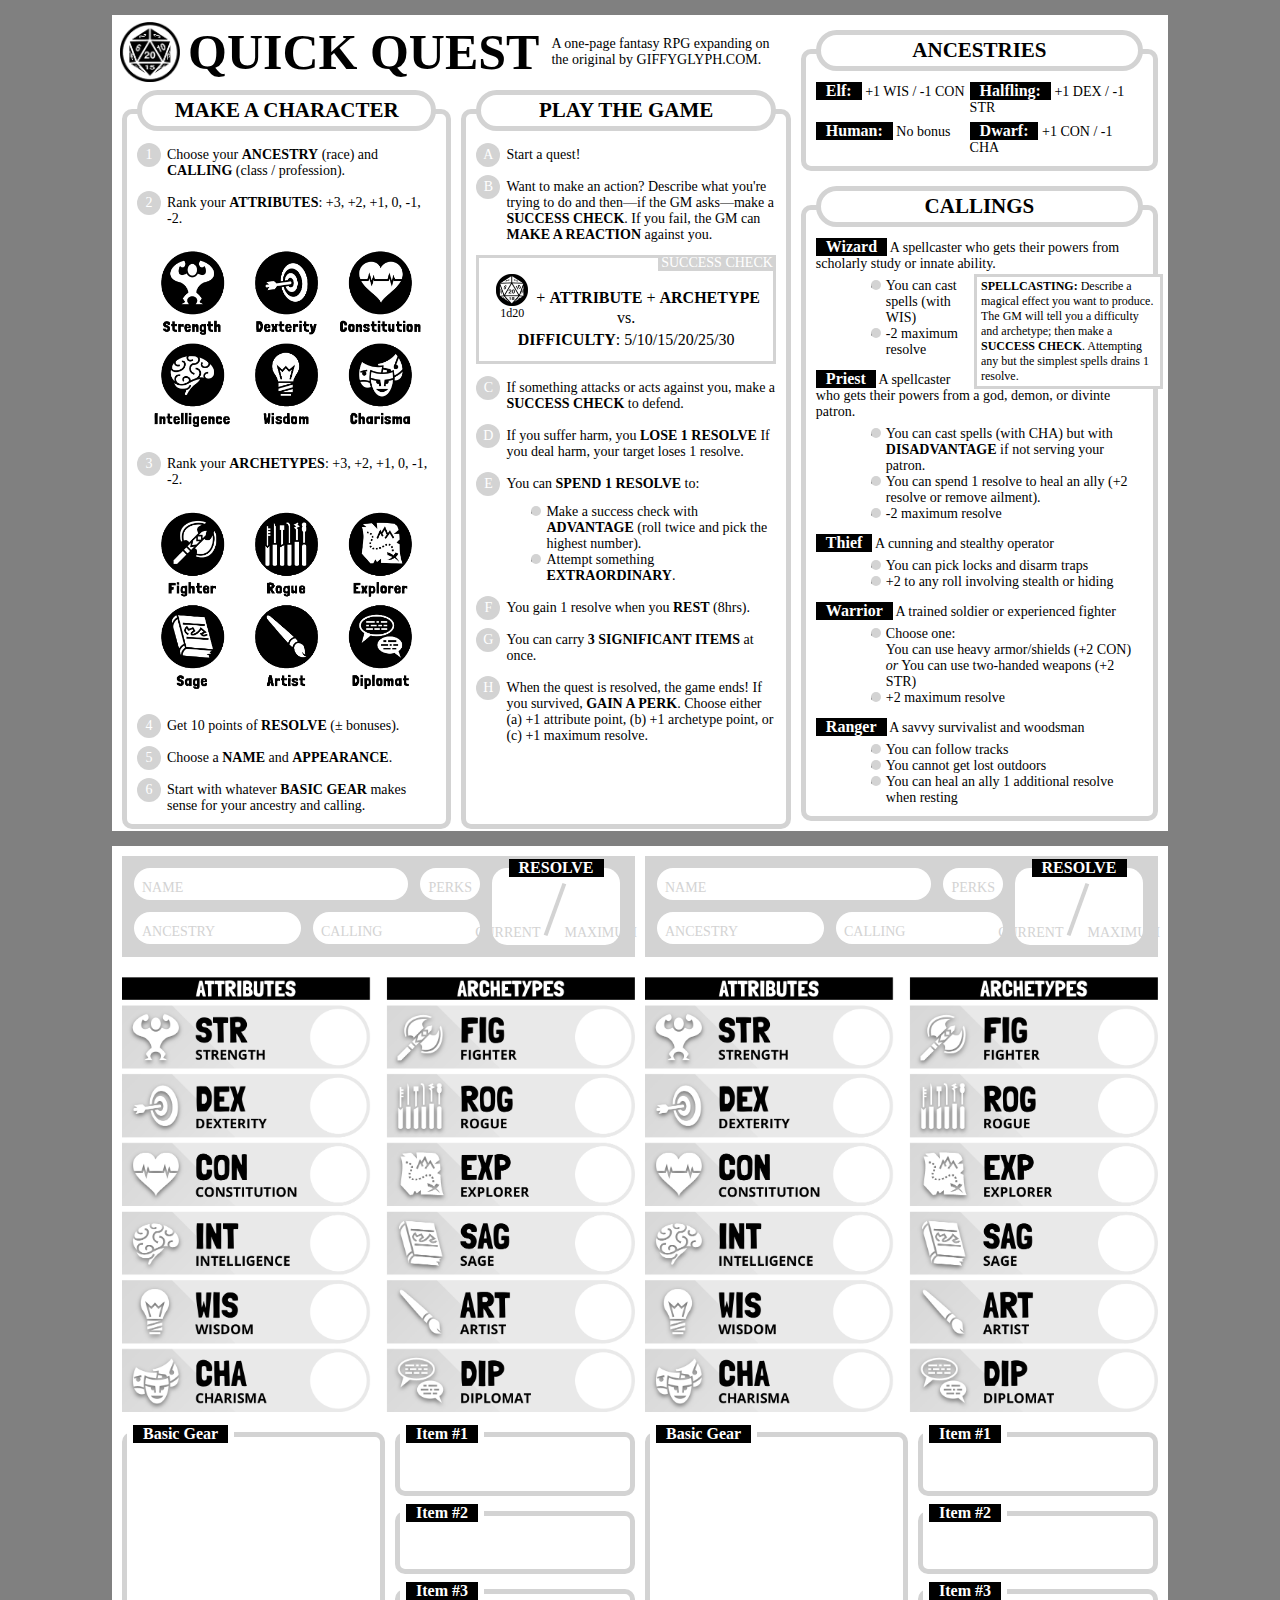
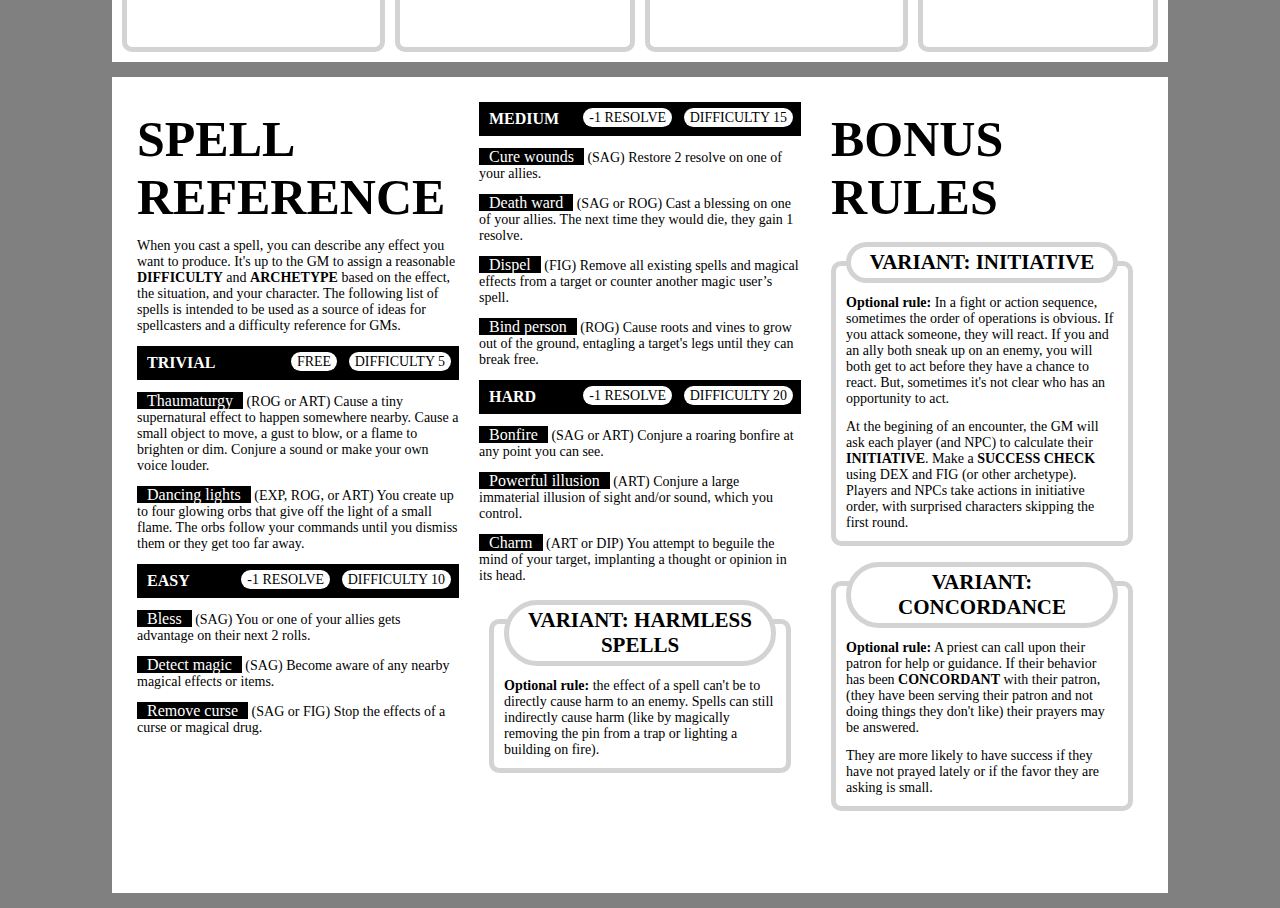
==== index.html @ 89cbb150 "initial-commit" ====
<html>
<head>
    <meta charset="UTF-8">
    <link rel="stylesheet" type="text/css" href="http://yui.yahooapis.com/3.18.1/build/cssreset/cssreset-min.css">
    <link rel="stylesheet" type="text/css" href="core.css" />
    <title>Quick Quest Core Rules</title>
</head>
<body>
    <page>
        <div class="section" style="width:90%;">
            <div class="header-container">
                <img src="images/d20dark.png" class="header-icon" />
                <h1>Quick Quest</h1>
                <div class="subheading">A one-page fantasy RPG expanding on the original by GIFFYGLYPH.COM.</div>
            </div>
            <div class="column-container">
                <div class="rules-container column list-container">
                    <h2>Make a Character</h2>
                    <p><span class="bullet">1</span>Choose your <em>ancestry</em> (race) and <em>calling</em> (class / profession).</p>
                    <p><span class="bullet">2</span>Rank your <em>attributes</em>: +3, +2, +1, 0, -1, -2.</p>
                    <img src="images/img1.png" class="image-table"/>
                    <p><span class="bullet">3</span>Rank your <em>archetypes</em>: +3, +2, +1, 0, -1, -2.</p>
                    <img src="images/img2.png" class="image-table"/>
                    <p><span class="bullet">4</span>Get 10 points of <em>resolve</em> (&pm; bonuses).</p>
                    <p><span class="bullet">5</span>Choose a <em>name</em> and <em>appearance</em>.</p>
                    <p><span class="bullet">6</span>Start with whatever <em>basic gear</em> makes sense for your ancestry and calling.</p>
                </div>
                <div class="rules-container column list-container">
                    <h2>Play the Game</h2>
                    <p><span class="bullet">A</span>Start a quest!</p>
                    <p><span class="bullet">B</span>Want to make an action? Describe what you're trying to do and then—if the GM asks—make a <em>success check</em>. If you fail, the GM can <em>make a reaction</em> against you.</p>
                    <div class="success-check-container">
                        <div>
                            <figure class="d20-icon">
                                <img src="images/d20light.png" />
                                <figcaption>1d20</figcaption>
                            </figure>
                            <div>
                                &nbsp;+ <em>ATTRIBUTE</em> + <em>ARCHETYPE</em>
                            </div>
                        </div>
                        <div style="margin-top: -16px; margin-bottom: 4px;">
                            vs.
                        </div>
                        <div>
                            <em>Difficulty</em>: 5/10/15/20/25/30
                        </div>
                    </div>
                    <p><span class="bullet">C</span>If something attacks or acts against you, make a <em>success check</em> to defend.</p>
                    <p><span class="bullet">D</span>If you suffer harm, you <em>lose 1 resolve</em> If you deal harm, your target loses 1 resolve.</p>
                    <p><span class="bullet">E</span>You can <em>spend 1 resolve</em> to:</p>
                    <ul>
                        <li>Make a success check with <em>advantage</em> (roll twice and pick the highest number).</li>
                        <li>Attempt something <em>extraordinary</em>.</li>
                    </ul>
                    <p><span class="bullet">F</span>You gain 1 resolve when you <em>rest</em> (8hrs).</p> 
                    <p><span class="bullet">G</span>You can carry <em>3 significant items</em> at once.</p>
                    <p><span class="bullet">H</span>When the quest is resolved, the game ends! If you survived, <em>gain a perk</em>. Choose either (a) +1 attribute point, (b) +1 archetype point, or (c) +1 maximum resolve.</p>
                </div>
            </div>
        </div>
        <div class="section" style="width:50%">
            <div class="row-container">
                <div class="rules-container row">
                    <h2>Ancestries</h2>
                    <div class="race-table">
                        <div>
                            <h3>Elf:</h3>
                            <span>+1 WIS / -1 CON</span>
                        </div>
                        <div>
                            <h3>Halfling:</h3>
                            <span>+1 DEX / -1 STR</span>
                        </div>
                        <div>
                            <h3>Human:</h3>
                            <span>No bonus</span>
                        </div>
                        <div>
                            <h3>Dwarf:</h3>
                            <span>+1 CON / -1 CHA</span>
                        </div>
                    </div>
                </div>
                <div class="rules-container row">
                    <h2>Callings</h2>
                    <h3>Wizard</h3> A spellcaster who gets their powers 
                     from scholarly study or innate ability.
                    <div class="floating-info">
                        <em>Spellcasting:</em> Describe a magical effect you want to produce. The GM will tell you a difficulty and archetype; then make a <em>success check</em>.
                        Attempting any but the simplest spells drains 1 resolve.
                    </div>
                     <ul>
                        <li>You can cast spells (with WIS)</li>
                        <li>-2 maximum resolve</li>
                    </ul>
                    <h3>Priest</h3> A spellcaster who gets their powers from a god, demon, or divinte patron.<ul>
                        <li>You can cast spells (with CHA) but with <em>disadvantage</em> if not serving your patron.</li>
                        <li>You can spend 1 resolve to heal an ally (+2 resolve or remove ailment).</li>
                        <li>-2 maximum resolve</li>
                    </ul>
                    <h3>Thief</h3> A cunning and stealthy operator
                    <ul>
                        <li>You can pick locks and disarm traps</li>
                        <li>+2 to any roll involving stealth or hiding</li>
                    </ul>
                    <h3>Warrior</h3> A trained soldier or experienced fighter
                    <ul>
                        <li>Choose one:<br>You can use heavy armor/shields (+2 CON) <i>or</i> You can use two-handed weapons (+2 STR)</li>
                        <li>+2 maximum resolve</li>
                    </ul>
                    <h3>Ranger</h3> A savvy survivalist and woodsman
                    <ul>
                        <li>You can follow tracks</li>
                        <li>You cannot get lost outdoors</li>
                        <li>You can heal an ally 1 additional resolve when resting</li>
                    </ul>
                </div>
            </div>
        </div>
    </page>
    <page>
        <div class="character-sheet-container">
            <div class="character-sheet">
                <div class="char-sheet-heading">
                    <div>
                    <div class="field-row">
                        <div class="field">name</div>
                        <div class="field" style="flex-grow: 1">perks</div>
                    </div>
                    <div class="field-row">
                        <div class="field">ancestry</div>
                        <div class="field">calling</div>
                    </div>
                    </div>
                    <div class="field resolve">
                        <h3>Resolve</h3>
                        <div class="flex-horizontal" style="align-items:baseline;justify-content:center;flex-grow:1;">
                            <div>Current</div>
                            <div class="slash"></div>
                            <div>Maximum</div>
                        </div>
                    </div>
                </div>
                <div class="flex-vertical" style="flex-grow:1;">
                    <img src="images/character_sheet.png" class="attributes-table"  />
                    <div class="items-container">
                        <div class="item" style="height:100%;">
                            <h3>Basic Gear</h3>
                        </div>
                        <div class="item">
                            <h3>Item #1</h3>
                        </div>
                        <div class="item">
                            <h3>Item #2</h3>
                        </div>
                        <div class="item">
                            <h3>Item #3</h3>
                        </div>
                    </div>
                </div>
            </div>
            <div class="character-sheet">
                <div class="char-sheet-heading">
                    <div>
                    <div class="field-row">
                        <div class="field">name</div>
                        <div class="field" style="flex-grow: 1">perks</div>
                    </div>
                    <div class="field-row">
                        <div class="field">ancestry</div>
                        <div class="field">calling</div>
                    </div>
                    </div>
                    <div class="field resolve">
                        <h3>Resolve</h3>
                        <div class="flex-horizontal" style="align-items:baseline;justify-content:center;flex-grow:1;">
                            <div>Current</div>
                            <div class="slash"></div>
                            <div>Maximum</div>
                        </div>
                    </div>
                </div>
                <div class="flex-vertical" style="flex-grow:1;">
                    <img src="images/character_sheet.png" class="attributes-table"  />
                    <div class="items-container">
                        <div class="item" style="height:100%;">
                            <h3>Basic Gear</h3>
                        </div>
                        <div class="item">
                            <h3>Item #1</h3>
                        </div>
                        <div class="item">
                            <h3>Item #2</h3>
                        </div>
                        <div class="item">
                            <h3>Item #3</h3>
                        </div>
                    </div>
                </div>
            </div>
        </div>
    </page>
    <page>
        <div class="appendix-container">
            <div>
                <h1 style="margin-left:0;">Spell reference</h1>
                <p>When you cast a spell, you can describe any effect you want to produce. It's up to the GM to assign a reasonable <em>difficulty</em> and <em>archetype</em> based on the effect, the situation, and your character. The following list of spells is intended to be used as a source of ideas for spellcasters and a difficulty reference for GMs.</p>
                <div class="spell-section-heading">
                    <h3>Trivial</h3>
                    <div>
                        <span>free</span>
                        <span>difficulty 5</span>
                    </div>
                </div>
                <p><span class="h3">Thaumaturgy</span> (ROG or ART) Cause a tiny supernatural effect to happen somewhere nearby. Cause a small object to move, a gust to blow, or a flame to brighten or dim. Conjure a sound or make your own voice louder.</p>
                <p><span class="h3">Dancing lights</span> (EXP, ROG, or ART) You create up to four glowing orbs that give off the light of a small flame. The orbs follow your commands until you dismiss them or they get too far away.</p>
                
                <div class="spell-section-heading">
                    <h3>Easy</h3>
                    <div>
                        <span>-1 resolve</span>
                        <span>difficulty 10</span>
                    </div>
                </div>
                <p><span class="h3">Bless</span> (SAG) You or one of your allies gets advantage on their next 2 rolls.</p>
                <p><span class="h3">Detect magic</span> (SAG) Become aware of any nearby magical effects or items.</p>
                <p><span class="h3">Remove curse</span> (SAG or FIG) Stop the effects of a curse or magical drug.</p>
            </div>
            <div>
                <div class="spell-section-heading">
                    <h3>Medium</h3>
                    <div>
                        <span>-1 resolve</span>
                        <span>difficulty 15</span>
                    </div>
                </div>
                <p><span class="h3">Cure wounds</span> (SAG) Restore 2 resolve on one of your allies.</p>
                <p><span class="h3">Death ward</span> (SAG or ROG) Cast a blessing on one of your allies. The next time they would die, they gain 1 resolve.</p>
                <p><span class="h3">Dispel</span> (FIG) Remove all existing spells and magical effects from a target or counter another magic user’s spell.</p>
                <p><span class="h3">Bind person</span> (ROG) Cause roots and vines to grow out of the ground, entagling a target's legs until they can break free.</p>

                <div class="spell-section-heading">
                    <h3>Hard</h3>
                    <div>
                        <span>-1 resolve</span>
                        <span>difficulty 20</span>
                    </div>
                </div>
                <p><span class="h3">Bonfire</span> (SAG or ART) Conjure a roaring bonfire at any point you can see.</p>

                <p><span class="h3">Powerful illusion</span> (ART) Conjure a large immaterial illusion of sight and/or sound, which you control.</p>
                <p><span class="h3">Charm</span> (ART or DIP) You attempt to beguile the mind of your target, implanting a thought or opinion in its head.</p>
                <!--<div class="spell-section-heading" style="height: 4px;"></div>-->
                <div class="rules-container">
                    <h2>Variant: harmless spells</h2>
                    <p><b>Optional rule:</b> the effect of a spell can't be to directly cause harm to an enemy. Spells can still indirectly cause harm (like by magically removing the pin from a trap or lighting a building on fire).</p>
                </div>
            </div>
            <div>
                <h1 style="margin-left:10px;">Bonus Rules</h1>
                <div class="rules-container">
                    <h2>Variant: initiative</h2>
                    <p><b>Optional rule:</b> In a fight or action sequence, sometimes the order of operations is obvious. If you attack someone, they will react. If you and an ally both sneak up on an enemy, you will both get to act before they have a chance to react. But, sometimes it's not clear who has an opportunity to act.</p>
                    <p>At the begining of an encounter, the GM will ask each player (and NPC) to calculate their <em>initiative</em>. Make a <em>success check</em> using DEX and FIG (or other archetype). Players and NPCs take actions in initiative order, with surprised characters skipping the first round.</p>
                </div>
                <div class="rules-container">
                    <h2>Variant: concordance</h2>
                    <p><b>Optional rule:</b> A priest can call upon their patron for help or guidance. If their behavior has been <em>concordant</em> with their patron, (they have been serving their patron and not doing things they don't like) their prayers may be answered.</p>
                    <p>They are more likely to have success if they have not prayed lately or if the favor they are asking is small.</p>
                </div>
            </div>
        </div>
    </page>
</body>
</html>
---- core.css ----
@media print {
    html {
        background-color: white !important;
        padding: 0 !important;
        margin: 0 !important;
    }
    body {
        padding: 0 !important;
        margin: 0 !important;
    }
    page {
        margin: 0 !important;
    }

    .success-check-container:before {
        background-color: lightgray;
    }

    span.bullet {
        background-color: lightgray;
    }

    h3 {
        background-color: black;
    }
}

html {
    background-color: gray;
    letter-spacing: 0em;
}

body {
    font-family: Noto Sans;
}

page {
    box-sizing: border-box;
    display: block;
    background-color: white;
    width: 11in;
    height: 8.5in;
    margin: 15px auto;
    display: flex;
    flex-wrap: nowrap;
    align-items: stretch;
    font-size: 14px;
}

h1 {
    font-family: Londrina Solid;
    text-transform: uppercase;
    font-size: 50px;
    margin: 8px;
}

.header-container > h1 {
    margin-right: 12px;
    flex-shrink: 0;
}

.header-icon {
    height: 60px;
    flex-shrink: 0;
}

.section {
    display: flex;
    flex-direction: column;
}

.header-container {
    font-family: Londrina Solid;
    flex-grow: 0;
    display: flex;
    flex-direction: row;
    align-items: center;
    padding-left: 8px;
}

.column-container {
    flex-grow: 1;
    display: flex;
    flex-wrap: nowrap;
    align-items: stretch;
}

.row-container {
    display: flex;
    flex-direction: column;
    align-items: stretch;
    height: 100%;
}

.rules-container {
    border: 5px solid lightgray;
    border-radius: 10px;
    margin: 10px;
    padding: 10px;
    margin-top: 20px;
}

.rules-container.column {
    width: 100%;
    margin-left: 0;
}
.rules-container.column:first-child {
    margin-left: 10px;
}
.rules-container.column:last-child {
    margin-right: 0;
}

.rules-container.row {
    margin-top: 34px;
    margin-bottom: 0;
}

.rules-container.row:last-child {
    margin-bottom: 10px;
    padding-bottom: 0;
}

.rules-container.row:last-child {
    flex-grow: 1;
}
.rules-container > h2 {
    font-family: Londrina Solid;
    font-size: 21px;
    text-transform: uppercase;
    border-radius: 999px;
    border: 5px solid lightgray;
    background-color: white;
    color: black;
    text-align: center;
    padding: 3px;
    margin-top: -34px;
    margin-bottom: 5px;
}

h3 {
    font-family: Londrina Solid;
    font-size: 16px;
    background-color: black;
    color: white;
    display: inline-block;
    white-space: nowrap;
    padding: 0 10px;
    margin: 6px 0 0 0;
}

.race-table {
    display: flex;
    flex-wrap: wrap;
    justify-content: space-evenly;
    font-family: Londrina Solid;
}

.race-table > div:nth-child(even) {
    width: 53%;
}
.race-table > div:nth-child(odd) {
    width: 47%;
}

ul {
    /* list-style: disc; */
    margin: 6px 0 6px 30px;
}

ul li::before {
    content: " ";
    display: inline-block;
    width: 10px;
    height: 10px;
    margin-left: -15px;
    margin-right: 5px;
    background-color: lightgray;
    border-radius: 99px;
}

span.bullet {
    border-radius: 99px;
    background-color: lightgray;
    color: white;
    display: inline-block;
    width: 24px;
    height: 24px;
    line-height: 24px;
    vertical-align: baseline;
    text-indent: 0;
    margin: 0 6px -4px 0;
    text-align: center;
}

p {
    margin: 12px 0;
}
.list-container p {
    text-indent: -30px;
    margin: 12px 0 12px 30px;
}

p:last-child {
    margin-bottom: 0;
}
ul:last-child {
    margin-bottom: 0;
}

em {
    font-family: Londrina Solid;
    text-transform: uppercase;
    font-weight: bold;
    font-style: normal;
}
.image-table {
    width: 100%;
}
.floating-info {
    width: 178px;
    border: 3px solid lightgray;
    float: right;
    margin-right: -20px;
    margin-top: 2px;
    margin-bottom: -2px;
    background-color: white;
    font-size: 12px;
    padding: 2px 1px 2px 4px;
}

.subheading {
    flex-grow: 1;
    flex-shrink: 1;
    padding-right: 20px;
}

.success-check-container {
    border: 3px solid lightgray;
    padding: 12px;
    text-align: center;
    position: relative;
}

.success-check-container > div {
    display: flex;
    flex-direction: row;
    align-items: center;
    justify-content: center;
    font-size: 16px;
}

.success-check-container:before {
    content: "success check";
    text-transform: uppercase;
    position: absolute;
    right: 0;
    top: 0;
    padding: 0 0 0 3px;
    margin: -3px 0 0 0;
    color: white;
    background-color: lightgray;
    font-family: Londrina Solid;
    font-size: 14px;
}
 
.d20-icon {
    margin: 4px;
}
.d20-icon > img {
    height: 2em;
}
.d20-icon > figcaption {
    font-family: Londrina Solid;
    font-size: 12px;
}

/* ******************************************************** */

.character-sheet-container {
    display: flex;
    flex-direction: row;
    align-items: stretch;
    width: 100%;
}

.divider {
    width: 4px;
}

.character-sheet {
    flex-grow: 1;
    flex-basis: 0;
    font-family: Londrina Solid;
    margin: 10px 10px 10px 0;
    display: flex;
    flex-direction: column;
}

.character-sheet:first-child {
    margin: 10px;
}

.char-sheet-heading {
    width: 100%;
    background-color: lightgray;
    padding-top: 12px;
    display: flex;
    flex-direction: row;
}

.char-sheet-heading > *:first-child {
    flex-grow: 1;
}

.field-row {
    display: flex;
    flex-direction: row;
}

.field {
    background-color: white;
    border-radius: 999px;
    margin: 0 0 12px 12px;
    height: 24px;
    padding: 4px 8px;
    text-transform: uppercase;
    color: lightgray;
}
    
.field-row .field {
    flex-grow: 6;
    flex-basis: 0;

    display: flex;
    align-items: end;
}

.resolve {
    height: 70px;
    width: 128px;
    padding: 0;
    margin-right: 15px;
    text-align: center;
    border-radius: 15px;

    padding-bottom: 7px;

    display: flex;
    flex-direction: column;
    justify-content: center;
    align-items: center;
}

.resolve h3 {
    margin: 0;
    margin-top: -9px;
}

.slash {
    height: 90%;
    width: 4px;
    background-color: lightgray;
    transform: rotate(20deg);
    margin: 5px 8px 0 12px;
}

.flex-vertical {
    display: flex;
    flex-direction: column;
}

.flex-horizontal {
    display: flex;
    flex-direction: row;
}

.attributes-table {
    width: 100%;
    margin: 20px 0;
}

.items-container {
    display: flex;
    flex-direction: column;
    flex-wrap: wrap;
    flex-grow: 1;
    margin-bottom: -15px;
}

.item {
    border: 5px solid lightgray;
    border-radius: 10px;
    margin: 0 0 15px 10px;
    flex-grow: 1;
}

.item:first-child {
    margin-left: 0;
}

.item h3 {
    margin: 0;
    border-left: 6px solid white;
    border-right: 6px solid white;
    margin-top: -12px;
}

/* ************************************************** */

.appendix-container {
    width: 100%;
    height: 100%;
    padding: 15px;
    box-sizing: border-box;
    display: flex;
    flex-direction: row;
    align-items: stretch;
}

.appendix-container > div {
    flex-basis: 0;
    flex-grow: 1;
    margin: 10px;
}

.spell-section-heading {
    background-color: black;
    width: 100%;
    
    display: flex;
    justify-content: space-between;
    
    vertical-align: baseline;

    font-family: Londrina Solid;
}

.spell-section-heading span {
    background-color: white;
    color: black;
    padding: 2px 6px;
    box-sizing:border-box;
    border-radius: 999px;
    margin-right: 8px;
}

.spell-section-heading > * {
    margin: 0;
    padding-top: 8px;
    padding-bottom: 8px;
    text-transform: uppercase;
}

span.h3 {
    font-family: Londrina Solid;
    font-size: 16px;
    background-color: black;
    color: white;
    white-space: nowrap;
    padding: 0 10px;
    margin: 6px 0 0 0;
}

.appendix-container .rules-container {
    margin-top: 35px;
}
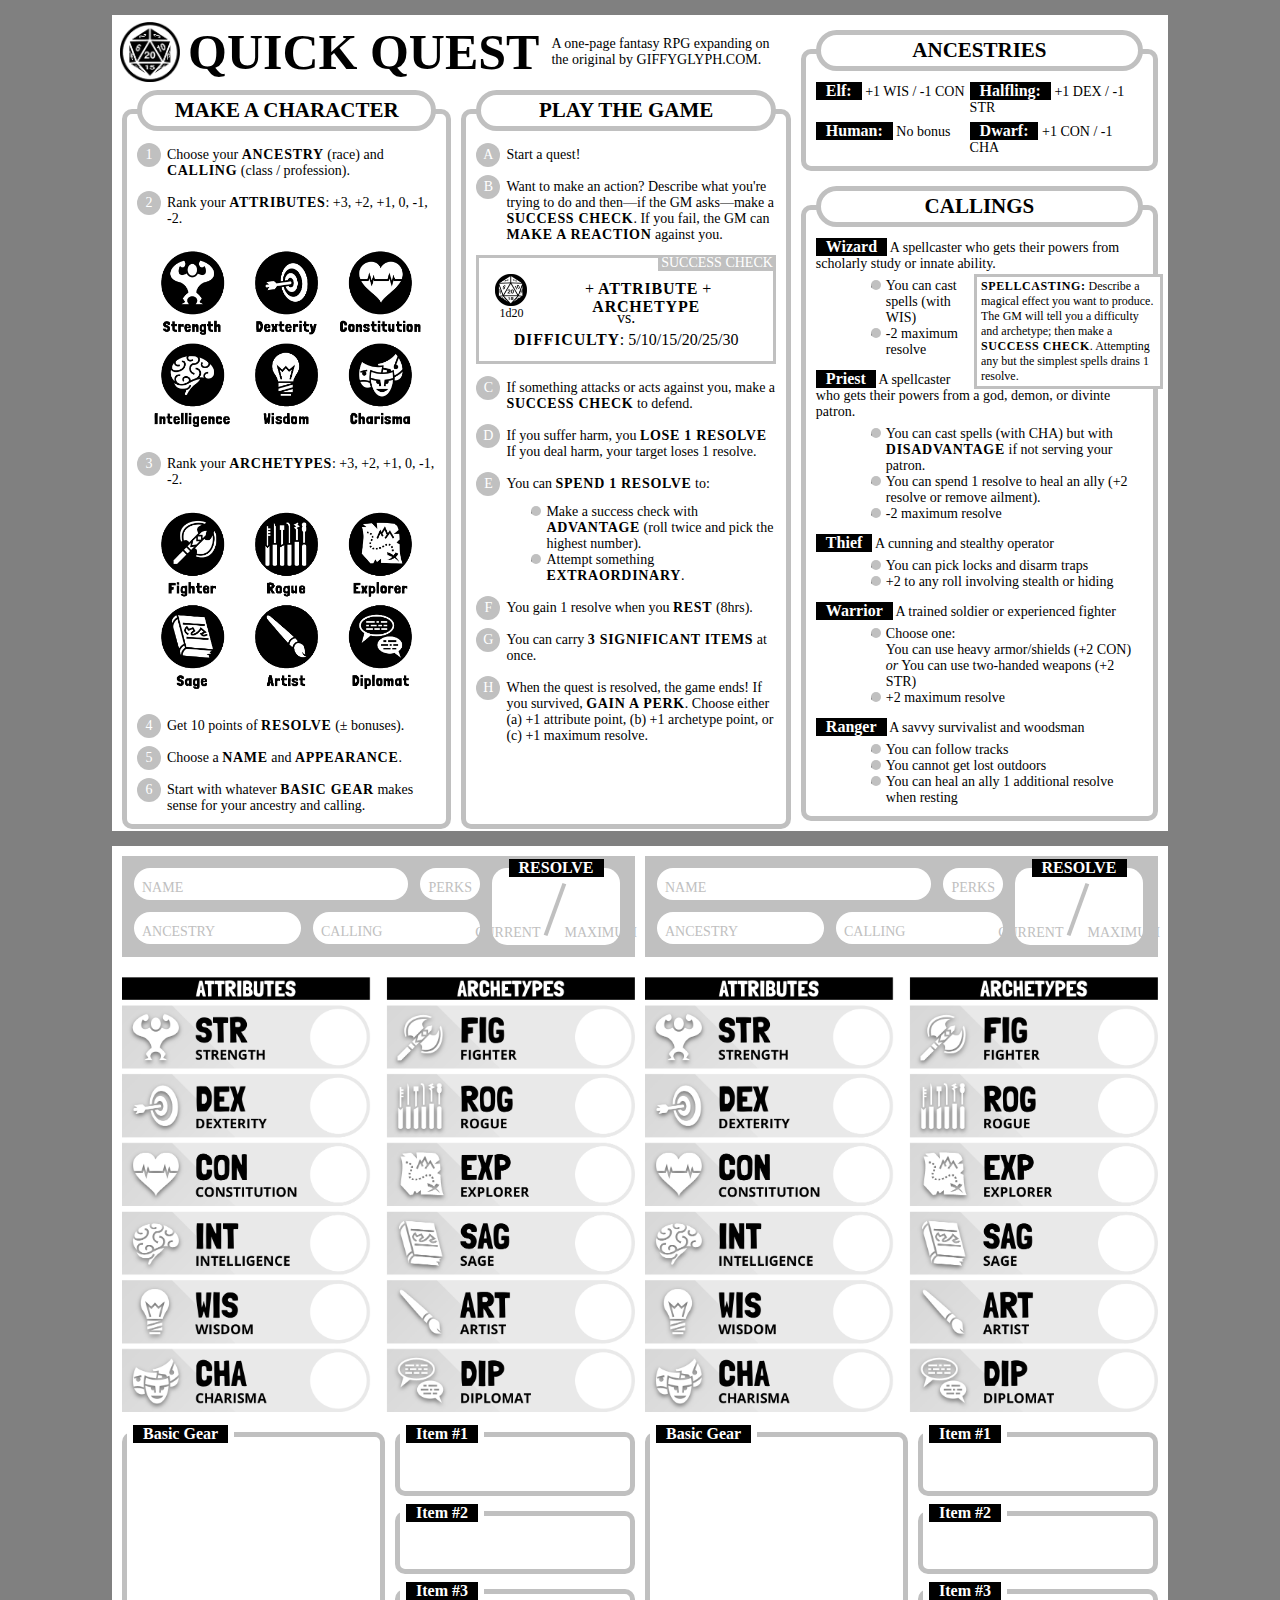
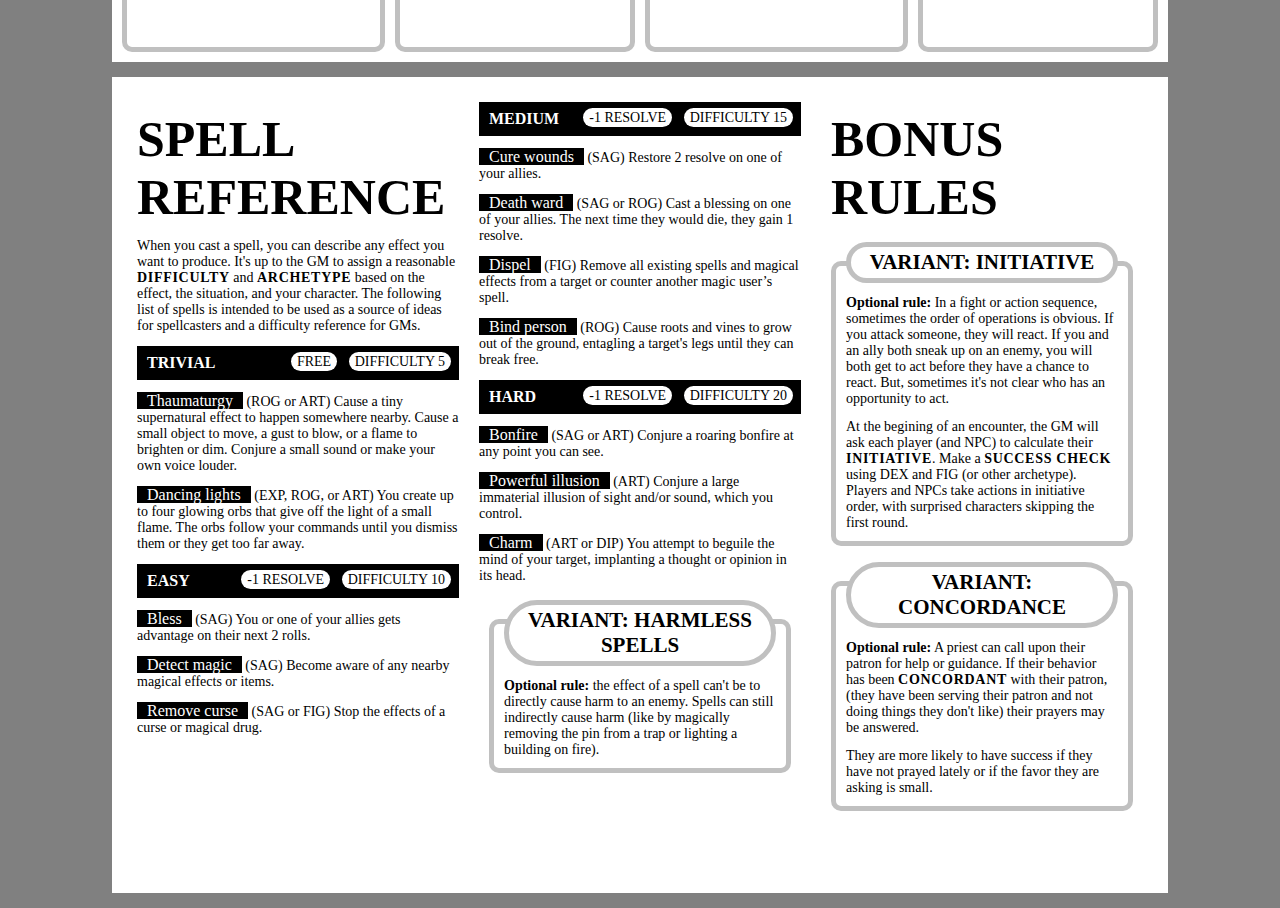
==== commit 4a354e23: "changed color+spacing for better printing" ====
--- a/index.html
+++ b/index.html
@@ -19,7 +19,7 @@
                     <p><span class="bullet">1</span>Choose your <em>ancestry</em> (race) and <em>calling</em> (class / profession).</p>
                     <p><span class="bullet">2</span>Rank your <em>attributes</em>: +3, +2, +1, 0, -1, -2.</p>
                     <img src="images/img1.png" class="image-table"/>
-                    <p><span class="bullet">3</span>Rank your <em>archetypes</em>: +3, +2, +1, 0, -1, -2.</p>
+                    <p style="margin-right:-5px;"><span class="bullet">3</span>Rank your <em>archetypes</em>: +3, +2, +1, 0, -1, -2.</p>
                     <img src="images/img2.png" class="image-table"/>
                     <p><span class="bullet">4</span>Get 10 points of <em>resolve</em> (&pm; bonuses).</p>
                     <p><span class="bullet">5</span>Choose a <em>name</em> and <em>appearance</em>.</p>
@@ -213,7 +213,7 @@
                         <span>difficulty 5</span>
                     </div>
                 </div>
-                <p><span class="h3">Thaumaturgy</span> (ROG or ART) Cause a tiny supernatural effect to happen somewhere nearby. Cause a small object to move, a gust to blow, or a flame to brighten or dim. Conjure a sound or make your own voice louder.</p>
+                <p><span class="h3">Thaumaturgy</span> (ROG or ART) Cause a tiny supernatural effect to happen somewhere nearby. Cause a small object to move, a gust to blow, or a flame to brighten or dim. Conjure a small sound or make your own voice louder.</p>
                 <p><span class="h3">Dancing lights</span> (EXP, ROG, or ART) You create up to four glowing orbs that give off the light of a small flame. The orbs follow your commands until you dismiss them or they get too far away.</p>
                 
                 <div class="spell-section-heading">
--- a/core.css
+++ b/core.css
@@ -1,3 +1,8 @@
+:root {
+  --accent-color: silver;
+  --bg-dark: black;
+}
+
 @media print {
     html {
         background-color: white !important;
@@ -13,15 +18,15 @@
     }
 
     .success-check-container:before {
-        background-color: lightgray;
+        background-color: var(--accent-color);
     }
 
     span.bullet {
-        background-color: lightgray;
+        background-color: var(--accent-color);
     }
 
     h3 {
-        background-color: black;
+        background-color: var(--bg-dark);
     }
 }
 
@@ -93,7 +98,7 @@
 }
 
 .rules-container {
-    border: 5px solid lightgray;
+    border: 5px solid var(--accent-color);
     border-radius: 10px;
     margin: 10px;
     padding: 10px;
@@ -129,7 +134,7 @@
     font-size: 21px;
     text-transform: uppercase;
     border-radius: 999px;
-    border: 5px solid lightgray;
+    border: 5px solid var(--accent-color);
     background-color: white;
     color: black;
     text-align: center;
@@ -141,7 +146,7 @@
 h3 {
     font-family: Londrina Solid;
     font-size: 16px;
-    background-color: black;
+    background-color: var(--bg-dark);
     color: white;
     display: inline-block;
     white-space: nowrap;
@@ -175,13 +180,13 @@
     height: 10px;
     margin-left: -15px;
     margin-right: 5px;
-    background-color: lightgray;
+    background-color: var(--accent-color);
     border-radius: 99px;
 }
 
 span.bullet {
     border-radius: 99px;
-    background-color: lightgray;
+    background-color: var(--accent-color);
     color: white;
     display: inline-block;
     width: 24px;
@@ -213,13 +218,14 @@
     text-transform: uppercase;
     font-weight: bold;
     font-style: normal;
+    letter-spacing: 0.05em;
 }
 .image-table {
     width: 100%;
 }
 .floating-info {
     width: 178px;
-    border: 3px solid lightgray;
+    border: 3px solid var(--accent-color);
     float: right;
     margin-right: -20px;
     margin-top: 2px;
@@ -236,7 +242,7 @@
 }
 
 .success-check-container {
-    border: 3px solid lightgray;
+    border: 3px solid var(--accent-color);
     padding: 12px;
     text-align: center;
     position: relative;
@@ -259,7 +265,7 @@
     padding: 0 0 0 3px;
     margin: -3px 0 0 0;
     color: white;
-    background-color: lightgray;
+    background-color: var(--accent-color);
     font-family: Londrina Solid;
     font-size: 14px;
 }
@@ -303,7 +309,7 @@
 
 .char-sheet-heading {
     width: 100%;
-    background-color: lightgray;
+    background-color: var(--accent-color);
     padding-top: 12px;
     display: flex;
     flex-direction: row;
@@ -325,7 +331,7 @@
     height: 24px;
     padding: 4px 8px;
     text-transform: uppercase;
-    color: lightgray;
+    color: var(--accent-color);
 }
     
 .field-row .field {
@@ -360,7 +366,7 @@
 .slash {
     height: 90%;
     width: 4px;
-    background-color: lightgray;
+    background-color: var(--accent-color);
     transform: rotate(20deg);
     margin: 5px 8px 0 12px;
 }
@@ -389,7 +395,7 @@
 }
 
 .item {
-    border: 5px solid lightgray;
+    border: 5px solid var(--accent-color);
     border-radius: 10px;
     margin: 0 0 15px 10px;
     flex-grow: 1;
@@ -425,7 +431,7 @@
 }
 
 .spell-section-heading {
-    background-color: black;
+    background-color: var(--bg-dark);
     width: 100%;
     
     display: flex;
@@ -455,7 +461,7 @@
 span.h3 {
     font-family: Londrina Solid;
     font-size: 16px;
-    background-color: black;
+    background-color: var(--bg-dark);
     color: white;
     white-space: nowrap;
     padding: 0 10px;
